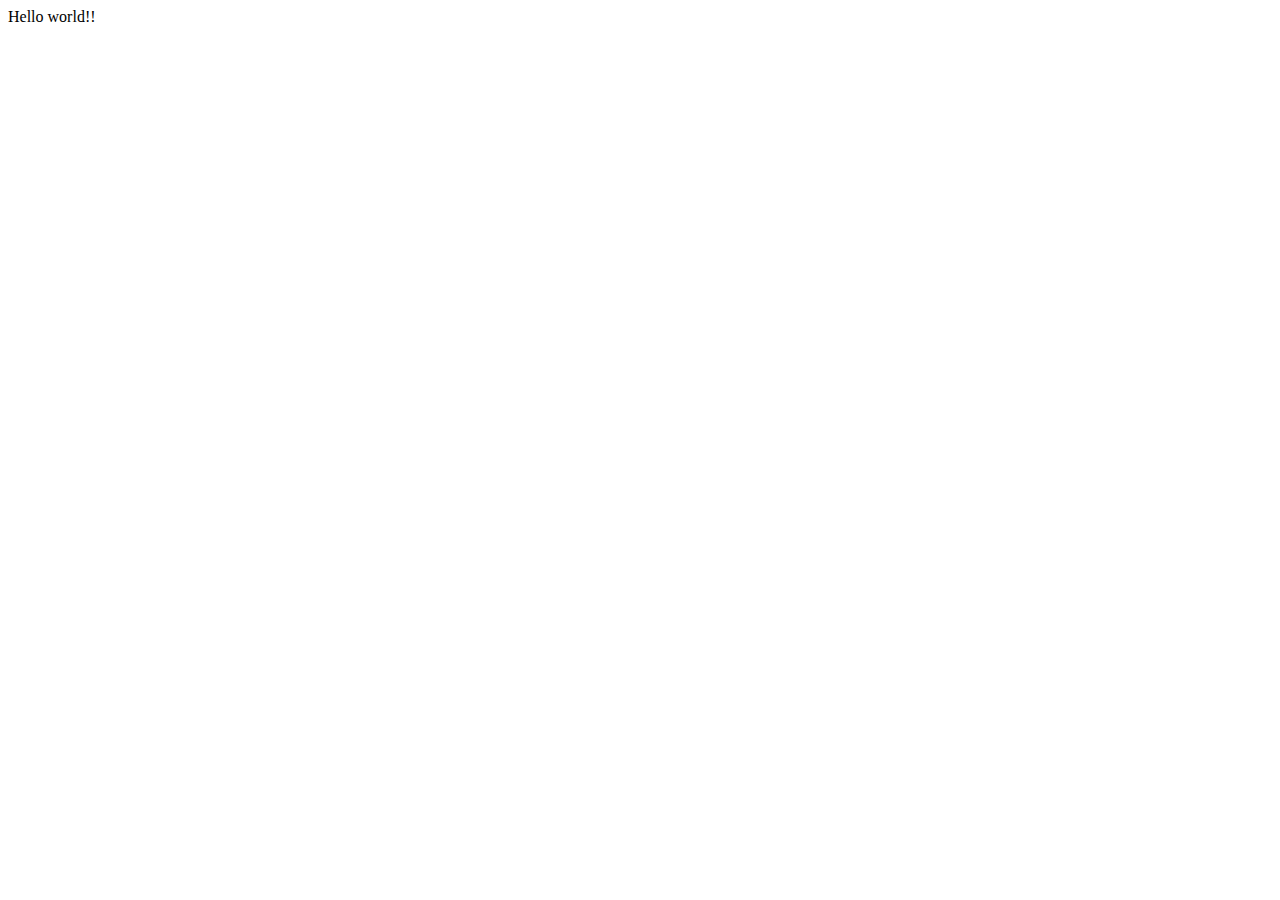
==== index.html @ 0a6030b3 "test" ====
<!DOCTYPE html>
<html>
  <head>
    <meta charset="utf-8">
    <meta name="viewport" content="width=device-width">
    <title>replit</title>
    <link href="style.css" rel="stylesheet" type="text/css" />
  </head>
  <body>
    Hello world!!
    <script src="script.js"></script>
  </body>
</html>
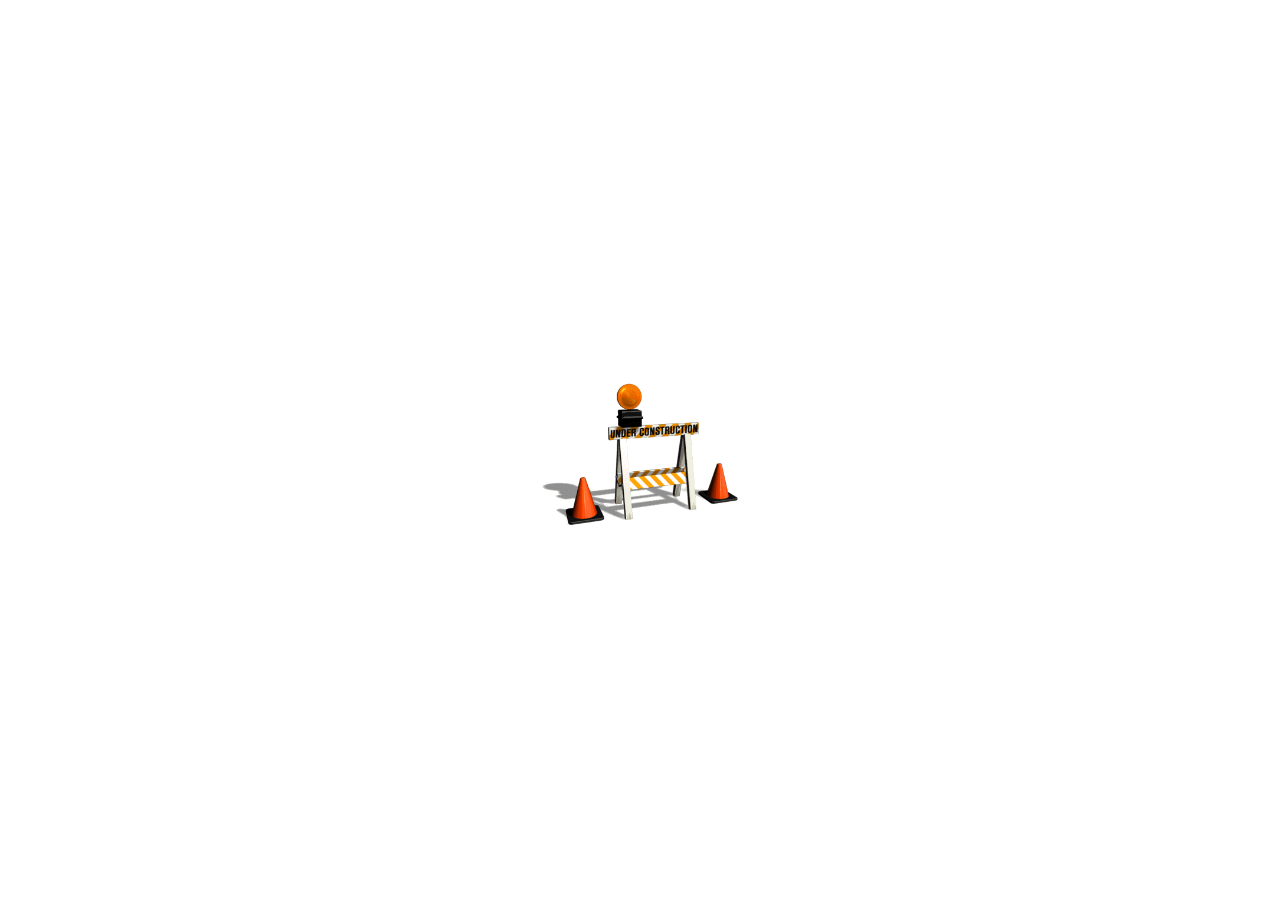
==== commit 8f911f21: "please just push" ====
--- a/index.html
+++ b/index.html
@@ -3,11 +3,12 @@
   <head>
     <meta charset="utf-8">
     <meta name="viewport" content="width=device-width">
-    <title>replit</title>
-    <link href="style.css" rel="stylesheet" type="text/css" />
+    <title>replit
+    </title>
+    <link href="/assets/css/construction.css" rel="stylesheet" type="text/css" />
+    <script src="/assets/js/construction.js" defer></script>
   </head>
   <body>
-    Hello world!!
-    <script src="script.js"></script>
+    <img src="/assets/media/under-construction-idle.png">
   </body>
-</html>+</html>
--- a/assets/css/construction.css
+++ b/assets/css/construction.css
@@ -0,0 +1,14 @@
+html {
+  background-color: rgb(255, 255, 255);
+  cursor: url("/assets/media/cursor.cur"), default;
+}
+
+img {
+  width: 200px;
+  position: absolute;
+  margin: auto;
+  top: 0;
+  left: 0;
+  right: 0;
+  bottom: 0;
+}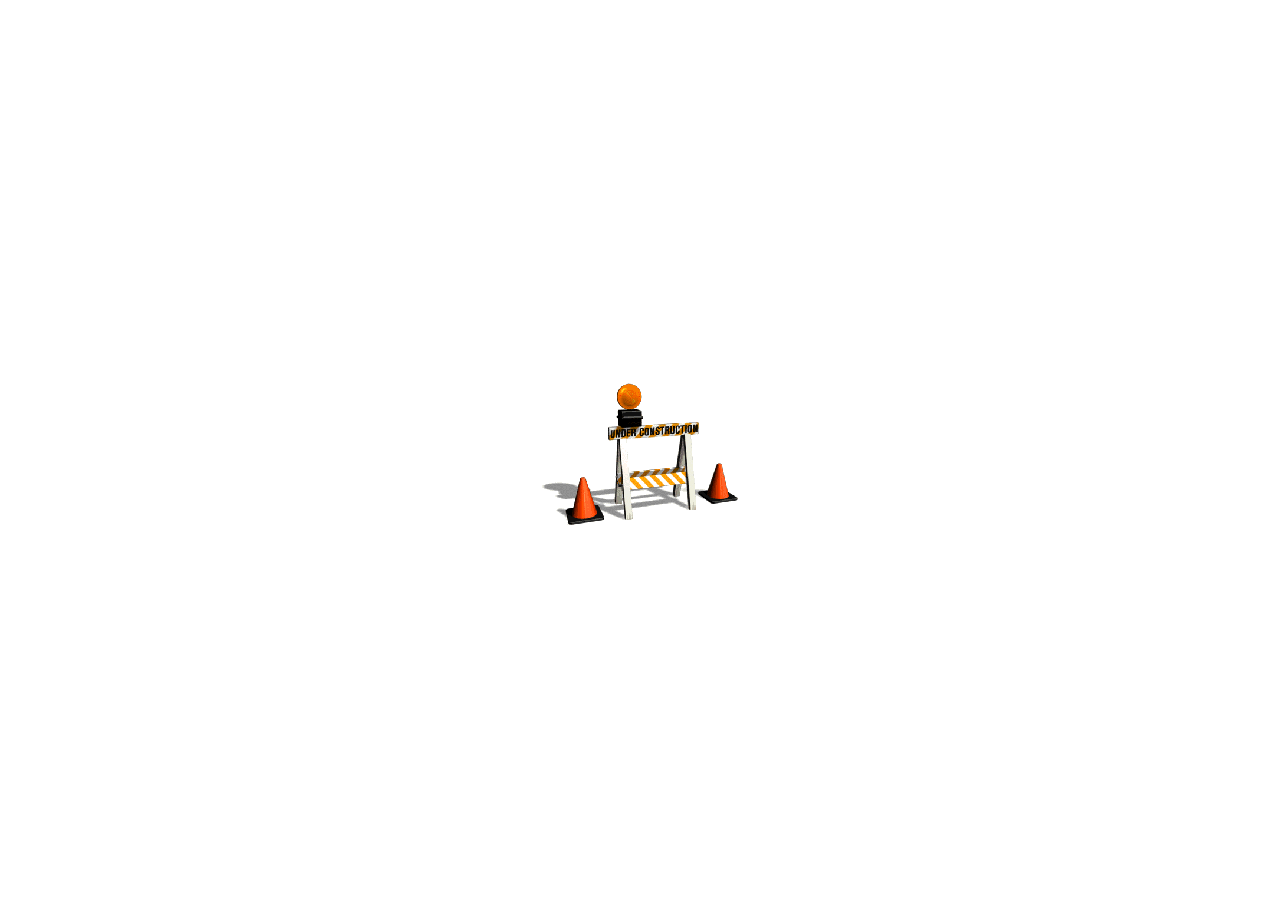
==== commit 3407743f: "working on home, added favicon" ====
--- a/index.html
+++ b/index.html
@@ -3,9 +3,10 @@
   <head>
     <meta charset="utf-8">
     <meta name="viewport" content="width=device-width">
-    <title>replit
+    <title>frosite - Under Construction
     </title>
     <link href="/assets/css/construction.css" rel="stylesheet" type="text/css" />
+    <link rel="icon" type="image/png" href="/assets/media/favicon.png">
     <script src="/assets/js/construction.js" defer></script>
   </head>
   <body>
--- a/assets/css/construction.css
+++ b/assets/css/construction.css
@@ -11,4 +11,5 @@
   left: 0;
   right: 0;
   bottom: 0;
+  image-rendering: pixelated;
 }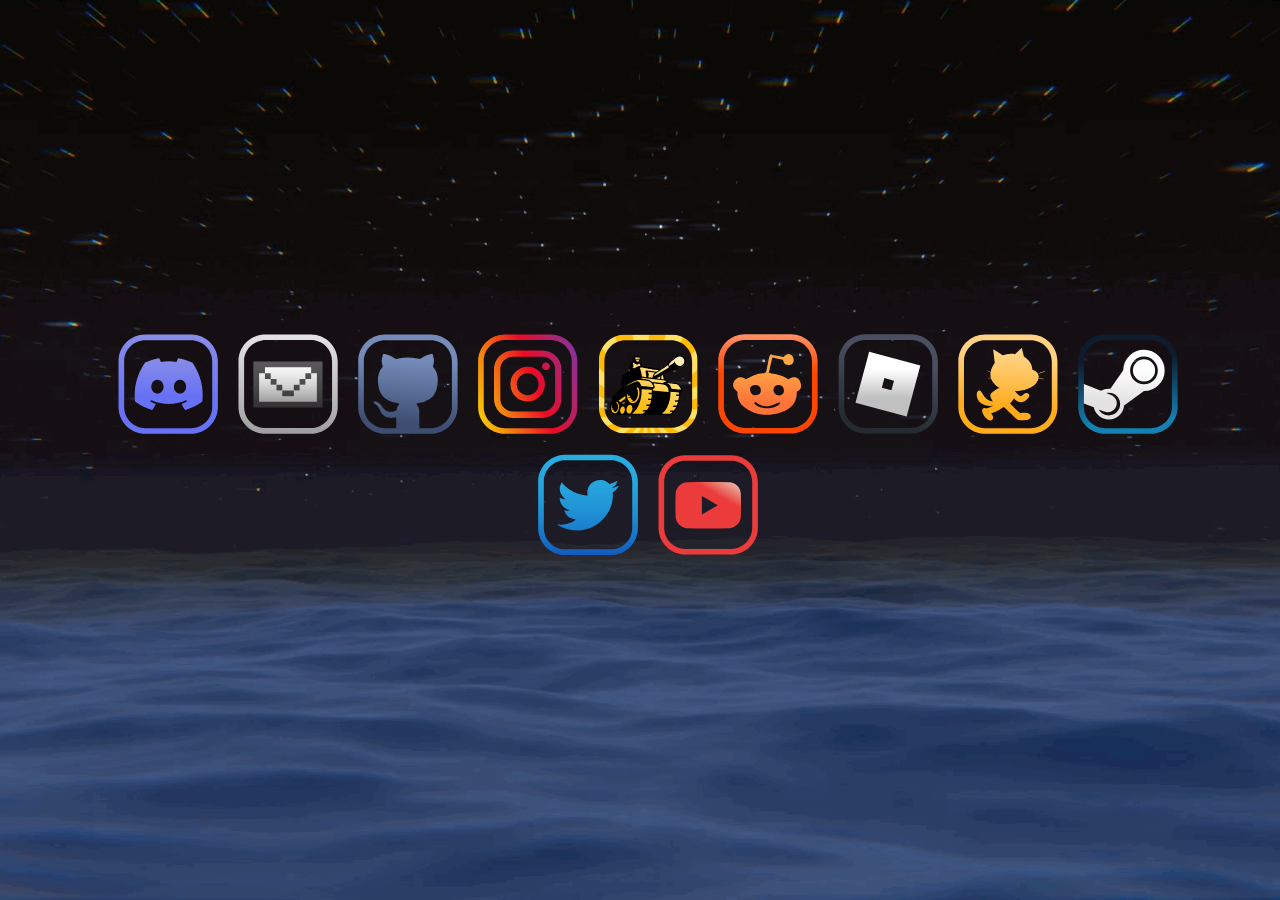
==== commit ce964060: "make home.html into index.html" ====
--- a/index.html
+++ b/index.html
@@ -3,13 +3,34 @@
   <head>
     <meta charset="utf-8">
     <meta name="viewport" content="width=device-width">
-    <title>frosite - Under Construction
+    <title>frosite - hello
     </title>
-    <link href="/assets/css/construction.css" rel="stylesheet" type="text/css" />
+    <link href="/assets/css/style.css" rel="stylesheet" type="text/css" />
     <link rel="icon" type="image/png" href="/assets/media/favicon.png">
-    <script src="/assets/js/construction.js" defer></script>
+    <link rel="stylesheet" href="https://cdnjs.cloudflare.com/ajax/libs/animate.css/4.1.1/animate.min.css"/>
+    <script src="/assets/js/nobile.js"></script>
+    <script src="/assets/js/goto.js"></script>
+    <script src="/assets/js/loadd.js" defer></script>
   </head>
   <body>
-    <img src="/assets/media/under-construction-idle.png">
+    <video oncontextmenu="return false;" id="bg" autoplay loop muted poster="/assets/media/night_loop.jpg">
+      <source src="/assets/media/night_loop.mp4" type="video/mp4">
+    </video>
+    <div class="flexcontainercontainer">
+      <div class="flexcontainer">
+        <img src="/assets/media/social_icons/discord.svg" onclick="goto('https://discords.com/bio/p/frosdfurret')">
+        <img src="/assets/media/social_icons/email.svg" onclick="goto('mailto:me@frosdfurret.xyz')">
+        <img src="/assets/media/social_icons/gh.svg" onclick="goto('https://github.com/frosDfurret')">
+        <img src="/assets/media/social_icons/insta.svg" onclick="goto('https://www.instagram.com/daguil._/')">
+        <img src="/assets/media/social_icons/ng.svg" onclick="goto('https://ninja78900987.newgrounds.com/')">
+        <img src="/assets/media/social_icons/reddit.svg" onclick="goto('https://www.reddit.com/user/frosDfurret')">
+        <img src="/assets/media/social_icons/rb.svg" onclick="goto('https://www.roblox.com/users/31283119/profile')">
+        <img src="/assets/media/social_icons/scratch.svg" onclick="goto('https://scratch.mit.edu/users/TheCoder501/')">
+        <img src="/assets/media/social_icons/steam.svg" onclick="goto('https://steamcommunity.com/id/frosDfurret/')">
+        <img src="/assets/media/social_icons/tweet.svg" onclick="goto('https://twitter.com/forsdfurt')">
+        <img src="/assets/media/social_icons/yt.svg" onclick="goto('https://www.youtube.com/channel/UCTiYiHIx7soh_Be0wYlnRHQ')">
+        
+      </div>
+    </div>
   </body>
 </html>
--- a/assets/css/style.css
+++ b/assets/css/style.css
@@ -0,0 +1,64 @@
+html {
+  background-color: black;
+  cursor: url("/assets/media/cursor.cur"), default;
+  overflow-x: hidden;
+  overflox-y: hidden;
+}
+
+body {
+  cursor: url("/assets/media/cursor.cur"), default;
+  height: 100%;
+  width: 100%;
+}
+
+button {
+  cursor: url("/assets/media/cursorhover.cur"), default;
+}
+
+a {
+  cursor: url("/assets/media/cursorhover.cur"), default;
+}
+
+#bg {
+  position: fixed;
+  top: 0;
+  left: 0;
+  bottom: 0;
+  right: 0;
+  width: 100vw;
+  height: 100vh;
+  z-index: -100;
+  object-fit: cover;
+}
+
+.flexcontainercontainer {
+  overflox-y: hidden;
+	display: flex;
+	justify-content: center;
+	align-items: center;
+	height: 97vh;
+  width: 100%;
+}
+
+.flexcontainer {
+  overflox-y: hidden;
+	display: flex;
+	flex-wrap: wrap;
+	justify-content: center;
+  align-items: center;
+	width: 90vw;
+  visibility: hidden;
+}
+
+.flexcontainer > img {
+  cursor: url("/assets/media/cursorhover.cur"), default;
+  transition-property: width, margin;
+  transition-duration: 0.2s;
+  width: 100px;
+  margin: 10px;
+}
+
+.flexcontainer > img:hover {
+  width: 110px;
+  margin: 5px;
+}
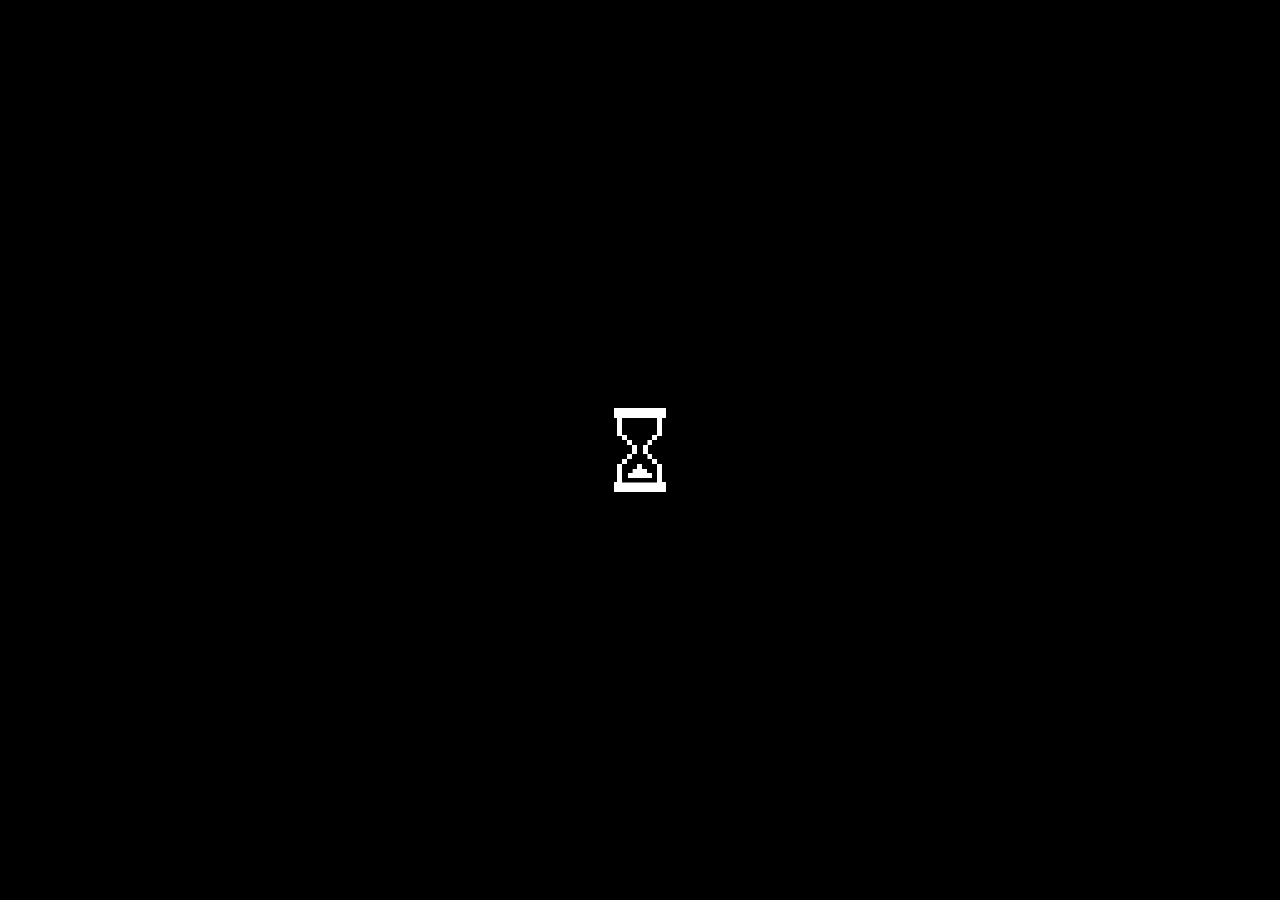
==== commit d9d211ca: "added the loading thing" ====
--- a/index.html
+++ b/index.html
@@ -8,14 +8,20 @@
     <link href="/assets/css/style.css" rel="stylesheet" type="text/css" />
     <link rel="icon" type="image/png" href="/assets/media/favicon.png">
     <link rel="stylesheet" href="https://cdnjs.cloudflare.com/ajax/libs/animate.css/4.1.1/animate.min.css"/>
+    <link rel="stylesheet" href="https://cdnjs.cloudflare.com/ajax/libs/animate.css/4.1.1/animate.min.css"/>
     <script src="/assets/js/nobile.js"></script>
     <script src="/assets/js/goto.js"></script>
     <script src="/assets/js/loadd.js" defer></script>
   </head>
   <body>
+    <div id="load" class="animate__animated">
+      <img src="/assets/media/load.gif">
+    </div>
+
     <video oncontextmenu="return false;" id="bg" autoplay loop muted poster="/assets/media/night_loop.jpg">
       <source src="/assets/media/night_loop.mp4" type="video/mp4">
     </video>
+
     <div class="flexcontainercontainer">
       <div class="flexcontainer">
         <img src="/assets/media/social_icons/discord.svg" onclick="goto('https://discords.com/bio/p/frosdfurret')">
--- a/assets/css/style.css
+++ b/assets/css/style.css
@@ -17,6 +17,38 @@
 
 a {
   cursor: url("/assets/media/cursorhover.cur"), default;
+}
+
+#load {
+  position: absolute;
+  left: 0;
+  top: 0;
+  height: 100%;
+  width: 100%;
+  background-color: black;
+  z-index: 11;
+}
+
+#load > img {
+  position: absolute;
+  margin: auto;
+  top: 0;
+  left: 0;
+  right: 0;
+  bottom: 0;
+  width: 100px;
+  filter: invert(100%);
+  image-rendering: pixelated;
+}
+
+#old-link {
+  position: absolute;
+  margin: auto;
+  left: 0;
+  right: 0;
+  bottom: 10;
+  color: white;
+  width: 100px;
 }
 
 #bg {
@@ -41,24 +73,35 @@
 }
 
 .flexcontainer {
+  transition-property: opacity;
+  transition-duration: 0.2s;
   overflox-y: hidden;
+  overflow-x: auto;
 	display: flex;
-	flex-wrap: wrap;
-	justify-content: center;
+	/*flex-wrap: wrap;*/
+  flex:none;
+  justify-content: center;
   align-items: center;
 	width: 90vw;
-  visibility: hidden;
+}
+
+@media only screen and (max-device-width: 768px) {
+.flexcontainer {
+  flex-wrap: wrap;
+  flex-shrink: 1;
+  justify-content: center;
+}
 }
 
 .flexcontainer > img {
   cursor: url("/assets/media/cursorhover.cur"), default;
   transition-property: width, margin;
-  transition-duration: 0.2s;
-  width: 100px;
+  transition-duration: 0.11111111111s;
+  width: 90px;
   margin: 10px;
 }
 
 .flexcontainer > img:hover {
-  width: 110px;
+  width: 100px;
   margin: 5px;
 }
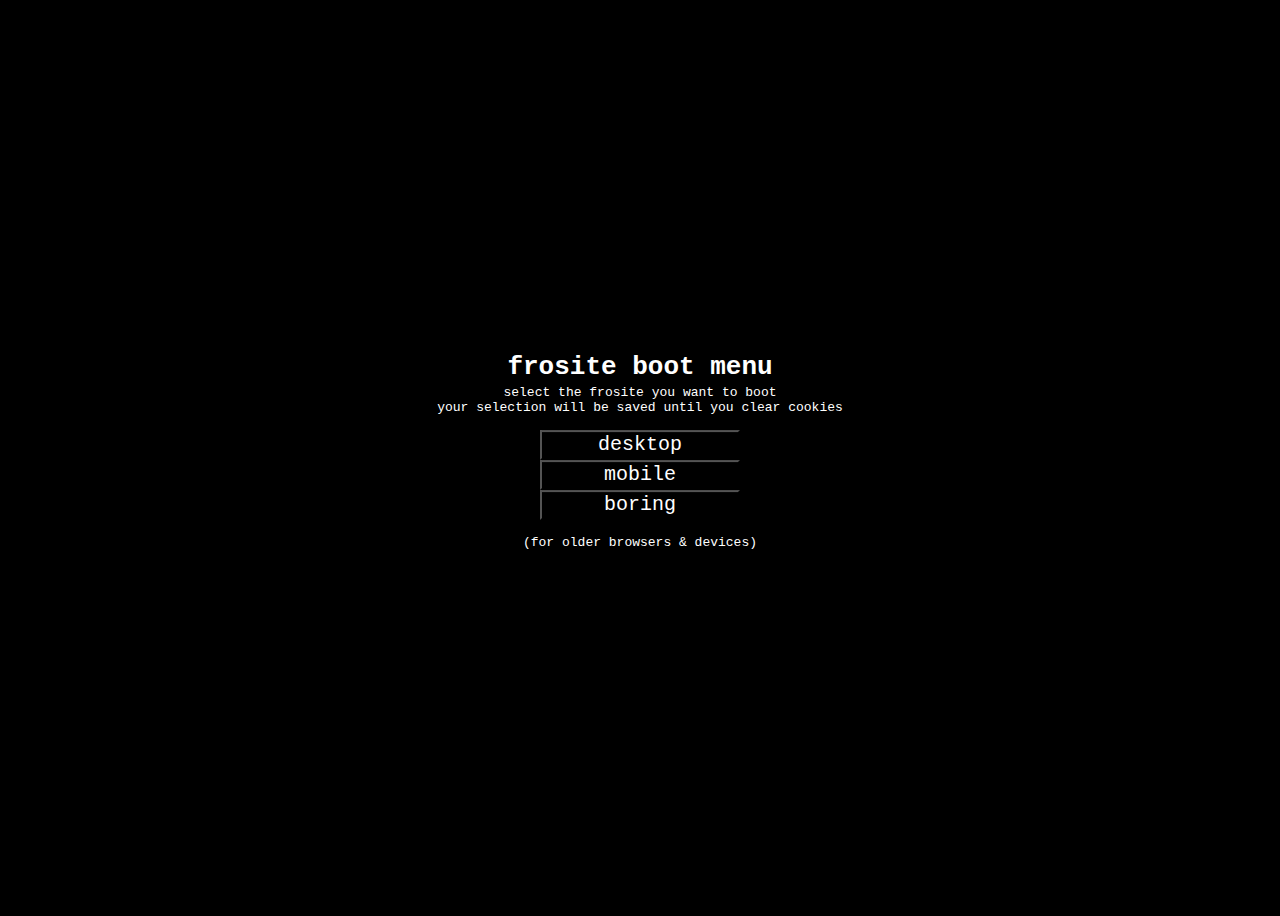
==== commit 9f9eeee4: "version picker & preliminary mobile version" ====
--- a/index.html
+++ b/index.html
@@ -1,42 +1,28 @@
-<!DOCTYPE html>
 <html>
   <head>
     <meta charset="utf-8">
     <meta name="viewport" content="width=device-width">
-    <title>frosite - hello
+    <title>frosite boot menu
     </title>
-    <link href="/assets/css/style.css" rel="stylesheet" type="text/css" />
     <link rel="icon" type="image/png" href="/assets/media/favicon.png">
-    <link rel="stylesheet" href="https://cdnjs.cloudflare.com/ajax/libs/animate.css/4.1.1/animate.min.css"/>
-    <link rel="stylesheet" href="https://cdnjs.cloudflare.com/ajax/libs/animate.css/4.1.1/animate.min.css"/>
-    <script src="/assets/js/nobile.js"></script>
     <script src="/assets/js/goto.js"></script>
-    <script src="/assets/js/loadd.js" defer></script>
+    <script src="/assets/js/bootChooser.js" defer></script>
+    <link rel="stylesheet" href="/assets/css/picker.css"/>
   </head>
   <body>
-    <div id="load" class="animate__animated">
-      <img src="/assets/media/load.gif">
-    </div>
-
-    <video oncontextmenu="return false;" id="bg" autoplay loop muted poster="/assets/media/night_loop.jpg">
-      <source src="/assets/media/night_loop.mp4" type="video/mp4">
-    </video>
-
-    <div class="flexcontainercontainer">
-      <div class="flexcontainer">
-        <img src="/assets/media/social_icons/discord.svg" onclick="goto('https://discords.com/bio/p/frosdfurret')">
-        <img src="/assets/media/social_icons/email.svg" onclick="goto('mailto:me@frosdfurret.xyz')">
-        <img src="/assets/media/social_icons/gh.svg" onclick="goto('https://github.com/frosDfurret')">
-        <img src="/assets/media/social_icons/insta.svg" onclick="goto('https://www.instagram.com/daguil._/')">
-        <img src="/assets/media/social_icons/ng.svg" onclick="goto('https://ninja78900987.newgrounds.com/')">
-        <img src="/assets/media/social_icons/reddit.svg" onclick="goto('https://www.reddit.com/user/frosDfurret')">
-        <img src="/assets/media/social_icons/rb.svg" onclick="goto('https://www.roblox.com/users/31283119/profile')">
-        <img src="/assets/media/social_icons/scratch.svg" onclick="goto('https://scratch.mit.edu/users/TheCoder501/')">
-        <img src="/assets/media/social_icons/steam.svg" onclick="goto('https://steamcommunity.com/id/frosDfurret/')">
-        <img src="/assets/media/social_icons/tweet.svg" onclick="goto('https://twitter.com/forsdfurt')">
-        <img src="/assets/media/social_icons/yt.svg" onclick="goto('https://www.youtube.com/channel/UCTiYiHIx7soh_Be0wYlnRHQ')">
-        
-      </div>
+    <div id="content">
+      <h1>frosite boot menu</h1>
+      select the frosite you want to boot
+      <br>
+      your selection will be saved until you clear cookies
+      <br></br>
+      <button onClick="set(1)">desktop</button>
+      <br>
+      <button onClick="set(2)">mobile</button>
+      <br>
+      <button onClick="set(3)">boring</button>
+      <br></br>
+      (for older browsers & devices)
     </div>
   </body>
-</html>
+</html>--- a/assets/css/picker.css
+++ b/assets/css/picker.css
@@ -0,0 +1,43 @@
+html {
+  background-color: black;
+  font-family: monospace;
+  color: white;
+  overflow: hidden;
+}  
+
+body {
+  height: 100%;
+}
+
+#content {
+  position: absolute;
+  top: 50%;
+  left: 50%;
+  transform: translate(-50%, -50%);
+  text-align: center;
+  width: 420px;
+}
+
+h1 {
+  line-height: 0px;
+}
+
+button {
+  transition-property: color, background-color;
+  transition-duration: 0.2s;
+  color: white;
+  background-color: black;
+  font-family: monospace;
+  font-size: 20px;
+  width: 200px;
+  height: 30px;
+}
+
+button:hover {
+  background-color: white;
+  color: black;
+}
+
+@media only screen and (max-device-width : 640px) {
+  
+}